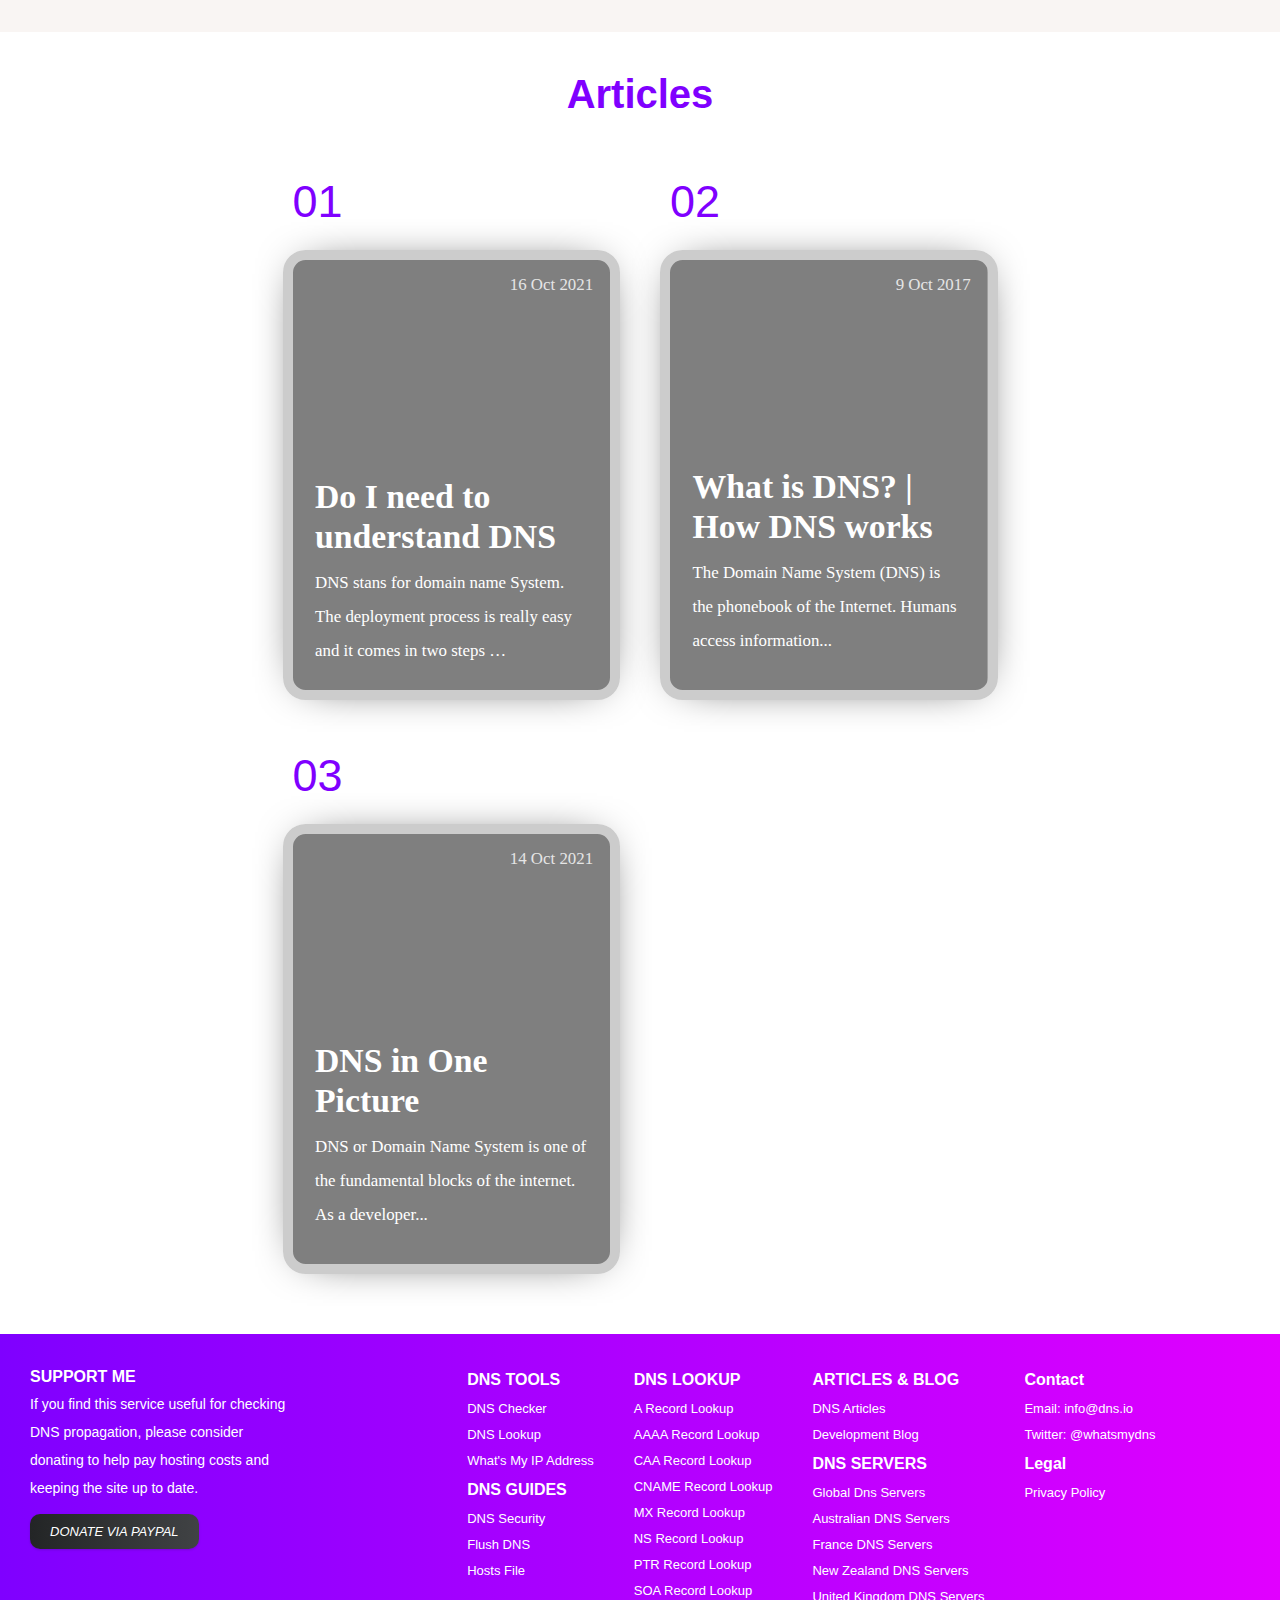
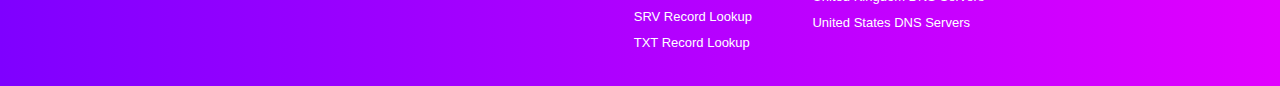
==== articles.html @ fb5347af "feat:done" ====
<!DOCTYPE html>
<html lang="en">
  <head>
    <meta charset="UTF-8" />
    <meta http-equiv="X-UA-Compatible" content="IE=edge" />
    <meta name="viewport" content="width=device-width, initial-scale=1.0" />
    <link rel="stylesheet" href="./style.css" />

    <title>Articles</title>
  </head>
  <body>
    <div class="">
      <header class="top">
        <a href="./index.html">
          <div class="top__logo">
            <img src="./img/logomake.png" alt="" />
          </div>
        </a>
      </header>

      <h3 class="article-header">Articles</h3>
      <section class="cards-wrapper">
        <div class="card-grid-space">
          <div class="num">01</div>
          <a
            class="card"
            href="./blog1.html"
            style="
              --bg-img: url(https://images1-focus-opensocial.googleusercontent.com/gadgets/proxy?container=focus&resize_w=1500&url=https://codetheweb.blog/assets/img/posts/links-images-about-file-paths/cover.jpg);
            "
          >
            <div>
              <h1>Do I need to understand DNS</h1>
              <p>
                DNS stans for domain name System. The deployment process is
                really easy and it comes in two steps …
              </p>
              <div class="date">16 Oct 2021</div>
            </div>
          </a>
        </div>
        <div class="card-grid-space">
          <div class="num">02</div>
          <a
            class="card"
            href="./blog2.html"
            style="
              --bg-img: url('https://images1-focus-opensocial.googleusercontent.com/gadgets/proxy?container=focus&resize_w=1500&url=https://codetheweb.blog/assets/img/posts/basic-types-of-html-tags/cover.jpg');
            "
          >
            <div>
              <h1>What is DNS? | How DNS works</h1>
              <p>
                The Domain Name System (DNS) is the phonebook of the Internet.
                Humans access information...
              </p>
              <div class="date">9 Oct 2017</div>
              <div class="tags">
                <!-- <div class="tag">Read More...</div> -->
              </div>
            </div>
          </a>
        </div>
        <div class="card-grid-space">
          <div class="num">03</div>
          <a
            class="card"
            href="./blog3.html"
            style="
              --bg-img: url('https://images1-focus-opensocial.googleusercontent.com/gadgets/proxy?container=focus&resize_w=1500&url=https://codetheweb.blog/assets/img/posts/links-images-about-file-paths/cover.jpg');
            "
          >
            <div>
              <h1>DNS in One Picture</h1>
              <p>
                DNS or Domain Name System is one of the fundamental blocks of
                the internet. As a developer...
              </p>
              <div class="date">14 Oct 2021</div>
              <div class="tags">
                <!-- <div class="tag">Read More...</div> -->
              </div>
            </div>
          </a>
        </div>
        <!-- https://images.unsplash.com/photo-1520839090488-4a6c211e2f94?ixlib=rb-0.3.5&ixid=eyJhcHBfaWQiOjEyMDd9&s=38951b8650067840307cba514b554ba5&auto=format&fit=crop&w=1350&q=80 -->
      </section>
    </div>

    <div class="footer-container">
      <div class="footer-item">
        <h4 class="footer-title">SUPPORT ME</h4>
        <p class="footer-para">
          If you find this service useful for checking DNS propagation, please
          consider donating to help pay hosting costs and keeping the site up to
          date.
        </p>

        <a class="donate" href="">Donate via Paypal</a>
      </div>
      <ul class="footer-item ml mr">
        <li class="footer-list-item footer-title start">DNS TOOLS</li>
        <li class="footer-list-item">
          <a href="./index.html">DNS Checker</a>
        </li>
        <li class="footer-list-item">
          <a href="./dns-lookup.html">DNS Lookup</a>
        </li>
        <li class="footer-list-item">What's My IP Address</li>
        <li class="footer-list-item footer-title">DNS GUIDES</li>
        <li class="footer-list-item">DNS Security</li>
        <li class="footer-list-item">Flush DNS</li>
        <li class="footer-list-item">Hosts File</li>
      </ul>

      <ul class="footer-item mr">
        <li class="footer-list-item footer-title">DNS LOOKUP</li>
        <li class="footer-list-item">A Record Lookup</li>
        <li class="footer-list-item">AAAA Record Lookup</li>
        <li class="footer-list-item">CAA Record Lookup</li>
        <li class="footer-list-item">CNAME Record Lookup</li>
        <li class="footer-list-item">MX Record Lookup</li>
        <li class="footer-list-item">NS Record Lookup</li>
        <li class="footer-list-item">PTR Record Lookup</li>
        <li class="footer-list-item">SOA Record Lookup</li>
        <li class="footer-list-item">SRV Record Lookup</li>
        <li class="footer-list-item">TXT Record Lookup</li>
      </ul>

      <ul class="footer-item mr">
        <li class="footer-list-item footer-title">ARTICLES & BLOG</li>
        <li class="footer-list-item">
          <a href="./articles.html">DNS Articles</a>
        </li>
        <li class="footer-list-item">Development Blog</li>
        <li class="footer-list-item footer-title">DNS SERVERS</li>
        <li class="footer-list-item">
          <a href="./global.html">Global Dns Servers</a>
        </li>
        <li class="footer-list-item">Australian DNS Servers</li>
        <li class="footer-list-item">France DNS Servers</li>
        <li class="footer-list-item">New Zealand DNS Servers</li>
        <li class="footer-list-item">United Kingdom DNS Servers</li>
        <li class="footer-list-item">United States DNS Servers</li>
      </ul>

      <ul class="footer-item mr">
        <li class="footer-list-item footer-title">Contact</li>
        <li class="footer-list-item">Email: info@dns.io</li>
        <li class="footer-list-item">Twitter: @whatsmydns</li>
        <li class="footer-list-item footer-title">Legal</li>
        <li class="footer-list-item">Privacy Policy</li>
      </ul>
    </div>
  </body>
</html>
---- style.css ----
* {
    margin : 0;
    padding: 0;

}

*,
*::before,
*::after {
    box-sizing: inherit;
}

html {
    box-sizing: border-box;
    font-size : 62.5%;
}

@media only screen and (max-width: 78.15em) {
    html {
        font-size: 50%;
    }
}

body {
    font-family      : -apple-system, BlinkMacSystemFont, segoe ui, Roboto, helvetica neue, Arial, noto sans, sans-serif, apple color emoji, segoe ui emoji, segoe ui symbol, noto color emoji;
    font-weight      : 400;
    line-height      : 1.6;
    color            : #615551;
    background-size  : cover;
    background-repeat: no-repeat;
    min-height       : calc(100vh - 2 * 4vw);
    position         : relative;
    overflow-x       : hidden;
}

a {
    text-decoration: none;
    color          : white;
}

.top {
    grid-area       : head;
    background-color: #f9f5f3;
    display         : flex;
    align-items     : center;
    justify-content : space-between;
}

.top__logo {
    margin-left   : 4rem;
    /* height     : 4.6rem; */
    display       : block;
    font-size     : 2rem;
}

.top__logo img {
    /* height: 300px; */
}



@media only screen and (max-width: 78.15em) {

    .top {
        max-width     : 100%;
        margin        : 0;
        border-radius : 0;
        display       : block;
        padding-bottom: 3rem;

    }

    .top__logo {
        margin-left    : 0;
        display        : flex;
        justify-content: center;
    }

    .top__logo img {
        /* width: 00px; */
        height: 80px;

        margin-top   : 3rem;
        margin-bottom: 3rem;
    }


}


#drop-area {
    border       : 2px dashed #ccc;
    border-radius: 20px;
    width        : 480px;
    font-family  : sans-serif;
    margin       : 100px auto;
    padding      : 20px;
    font-size    : 1.8rem;
}

#drop-area.highlight {
    border-color: purple;
}

p {
    margin-top: 0;
}

.my-form {
    margin-bottom: 10px;
}

#gallery {
    margin-top: 10px;
}

#gallery img {
    width         : 150px;
    margin-bottom : 10px;
    margin-right  : 10px;
    vertical-align: middle;
}



#fileElem {
    display: none;
}

#progress-bar {
    height: 30px;
}


/* stats */

.statistics-wrapper {
    position     : relative;
    padding-left : 3rem;
    padding-right: 3rem;
    background   : linear-gradient(to right, #7f00ff, #e100ff);
    padding-top  : 3rem;
}


.statistics-container {
    display        : flex;
    flex-direction : row;
    justify-content: space-between;
}

.statistics-title {
    font-size     : 4rem;
    color         : white;
    text-align    : center;
    padding-bottom: 3rem;


}

@media only screen and (max-width: 78.15em) {
    .statistics-container {
        flex-direction: column;
        padding-top   : 3rem;
        padding-bottom: 3rem;
        align-items   : center;
    }
}

#number1,
#number2,
#number3 {
    font-size  : 4rem;
    font-weight: 600;
}

.countdoun {
    padding-top: 2rem;
    color      : #fff;
}

.counter-wrapper {
    align-items    : center;
    display        : flex;
    justify-content: center;
    margin-top     : -6rem;
    padding-right  : 3rem;
    padding        : 20px;
    border-left    : 2px solid #fff;
    border-right   : 2px solid #fff;
    border-bottom  : 2px solid #fff;
    border-radius  : 5px;
}

.counter-wrapper::before {
    content         : '';
    position        : absolute;
    height          : 2px;
    width           : 30%;
    left            : 3px;
    border-radius   : 5px 0 0 0;
    top             : 0;
    background-color: #fff;
    text-align      : center;
}

.counter-wrapper::after {
    content         : '';
    position        : absolute;
    height          : 2px;
    width           : 30%;
    border-radius   : 0 5px 0 0;
    right           : 3px;
    top             : 0;
    left            : auto;
    background-color: #fff;

}

.color-main {
    color       : #218392;
    border-color: #218392;
}


.firstBox,
.secondBox,
.thirdBox {
    width        : 400px;
    margin-bottom: 2rem;
}



.counter-icon {
    display  : block;
    width    : auto;
    height   : 50px;
    position : absolute;
    top      : -25px;
    left     : 50%;
    transform: translateX(-50%);
}



.item {
    font-size: 3rem;
    color    : #fff;
}

h6 {
    padding-top   : 1rem;
    padding-bottom: 1rem;
    font-size     : 2rem;
    line-height   : 1;

}

.divider-space {
    clear: both;
    width: 100%;
}

.mt {
    margin-top: 75px;
}

.shortcode-simple-counter {
    position: relative;
}

@media only screen and (max-width: 78.15em) {

    .firstBox,
    .secondBox,
    .thirdBox {
        width: 300px;
    }
}

#first {
    text-align: center;
}

#second {
    text-align: center;

}

#third {
    text-align: center;

}


/* wave */

.wave {
    margin-top: -130px;
    transform : rotate(180deg);
    position  : relative;
    z-index   : -1;


}

.wave-main svg {
    margin-top: -50px !important;
}



@media only screen and (min-width: 1000px) {

    .wave {
        margin-top: -350.9px !important;
    }

    .wave-main {
        margin-top: -40.9px !important;
    }
}


@media only screen and (min-width: 1600px) {

    .wave {
        margin-top: -450.6px !important;
    }

    .wave-main {
        margin-top: -30px;
    }

    .wave-main svg {
        margin-top: -120px !important;
    }
}


/* info container */
.app-info-container {
    display        : flex;
    width          : 80%;
    margin         : 0 auto;
    justify-content: space-between;
    padding-bottom : 2rem;
    margin-top     : -10rem !important;

}


@media only screen and (max-width: 78.15em) {
    .app-info-container {
        flex-direction : column;
        justify-content: center;
        margin-top     : 5rem !important;
    }
}

.info-card {
    position     : relative;
    max-width    : 385px;
    width        : 100%;
    border-radius: 25px;
    padding      : 20px 30px 30px 30px;
    background   : #fff;
    box-shadow   : 0 5px 10px rgba(0, 0, 0, 0.2);
    z-index      : 1;
    overflow     : hidden;
    transition   : all 0.2s;
}

.info-card:hover {
    box-shadow: 0 18px 10px rgba(0, 0, 0, 0.2);
    cursor    : pointer;
    transform : translateY(4px);

}


@media only screen and (max-width: 78.15em) {
    .info-card {
        margin-bottom: 3rem;
    }
}

@media only screen and (max-width: 1300px) {
    .info-card {
        /* width: auto; */
        margin-right: 4rem !important;
    }
}

.card-img-container img {
    /* position  : absolute; */
    height       : 300px;
    width        : 300px;
    object-fit   : cover;
    /* transform : rotate(18deg); */
    left         : 12px;
    top          : -40px;
    z-index      : 1;
}

.card-details .card_name {
    font-size  : 26px;
    font-weight: 500;
    color      : #161616;
}

.card-details .card_name {
    font-size  : 26px;
    font-weight: 500;
    color      : #161616;
}

.card_name-para {
    font-size  : 14px !important;
    line-height: 1.8;
    font-weight: 400;
    color      : #333;
    text-align : justify;
}


.bold {
    font-weight: bold;
}


/* lottie animations */
.anim {
    width          : 100%;
    height         : 200px;
    display        : flex;
    justify-content: center;
}

@media only screen and (max-width: 78.15em) {
    .anim {
        height: 300px;
    }
}

.footer-container {
    margin-top: -1rem;

    font-size     : 1.8rem;
    display       : flex;
    flex-direction: column;
    flex-wrap     : wrap;
    background    : linear-gradient(to right, #7f00ff, #e100ff);
    color         : #fff;
    padding       : 3rem;

}

.footer-item {
    list-style-type: none;
}

.footer-para {
    font-size    : 1.6rem;
    width        : 40%;
    line-height  : 2;
    margin-bottom: 2rem;
}



.footer-title {
    color        : #fff;
    font-size    : 1.6rem;
    font-weight  : 600;
    /* text-align: center; */
}

.footer-title:hover {
    text-decoration: none !important;
}



@media only screen and (max-width: 78.15em) {
    .footer-container {
        margin-top: -2rem;
    }
}

@media only screen and (min-width: 700px) {
    .footer-container {
        flex-direction: row;
        font-size     : 1.3rem;
        text-align    : left;
    }
}


@media only screen and (min-width: 1000px) {
    .footer-para {
        font-size: 1.4rem;
        width    : 30%;

    }
}

@media only screen and (min-width: 1300px) {
    .footer-title {
        font-size : 1.5rem;
        text-align: left;

    }
}

.footer-list-item {
    line-height: 2;
}

.footer-list-item:hover {
    text-decoration: underline;
    cursor         : pointer;
}

.donate {
    background-image: linear-gradient(to right, #232526 0%, #414345 51%, #232526 100%)
}

.donate {
    font-style        : italic;
    padding           : 1rem 2rem;
    text-align        : center;
    text-transform    : uppercase;
    transition        : 0.5s;
    background-size   : 200% auto;
    color             : white;
    box-shadow        : 0 0 20px #eee;
    border-radius     : 10px;
    /* display        : block; */
    box-shadow        : 0 1px 3px 0 rgba(0, 0, 0, .1), 0 1px 2px 0 rgba(0, 0, 0, .06);
    text-decoration   : none;
}

.donate:hover {
    background-position: right center;
    /* change the direction of the change here */
    color              : #fff;
    text-decoration    : none;
}


.ml {
    margin-left: 0;
}

@media only screen and (min-width: 700px) {
    .ml {
        margin-left: -450px;


    }
}

.mr {
    margin-right: 40px;
}

@media only screen and (min-width: 1600px) {
    .mr {
        margin-right: 200px;

    }
}

.start {
    margin-top   : 3rem;
    /* text-align: center; */
}

@media only screen and (min-width: 1000px) {
    .start {
        margin-top: 0;
    }
}

.bg-gradient {
    background: linear-gradient(to right, #7f00ff, #e100ff);

    padding-top   : 10rem;
    padding-bottom: 2rem;

}

.drop-para {
    color: white;
}

.button {
    background-image   : linear-gradient(to right, #DA22FF 0%, #9733EE 51%, #DA22FF 100%);
    border-radius      : 10rem;
    border             : none;
    text-transform     : uppercase;
    color              : #fff;
    cursor             : pointer;
    /* display         : flex; */
    align-items        : center;
    transition         : 0.5s;
    background-size    : 200% auto;
    color              : white;
    box-shadow         : 0 0 10px #eee;
    margin-top         : 2rem;
    /* padding-top     : 2rem; */
}

.button {

    /* padding: 10px; */
    padding-top   : 10px;
    padding-bottom: 10px;
    padding-left  : 12px;
    padding-right : 12px;
    cursor        : pointer;
    display       : inline-block;
}


.button:hover {
    background-position: right center;
    color              : #fff;
    text-decoration    : none;
}

.files-button {
    padding-left : 20px;
    padding-right: 20px;
}

/* Download */

.download-container {
    display         : flex;
    height          : 80vh;
    width           : 100vw;
    justify-content : center;
    align-items     : center;
    /* background   : linear-gradient(to right, #1e3c72, #2a5298); */
    background-image: linear-gradient(135deg, #667eea 0%, #764ba2 100%);

}

.firstTwoContainer {
    /* box-shadow: 0 0 30px 6px rgb(0 0 0 / 20%); */
    box-shadow: 0 10px 20px 6px rgba(0, 0, 0, .2);

    border-radius: 10px;


}

@media only screen and (max-width: 78.15em) {
    .firstTwoContainer {
        width: 80%;
    }
}

.download-box {
    background             : linear-gradient(to right, #7f00ff, #e100ff);
    display                : flex;
    padding-top            : 3rem;
    padding-bottom         : 3rem;
    padding-left           : 3rem;
    padding-right          : 3rem;
    /* justify-content     : center;
    align-items            : center; */
    border-top-left-radius : 10px;
    border-top-right-radius: 10px;
}


.file-name-container {
    display    : flex;
    align-items: center;
}

.file-icon {
    width : 30px;
    height: 30px;
}

.file-name {
    font-size: 3rem;
    color    : white;
}

.file-infos {
    display: flex;
}

.file-infos img {
    width : 30px;
    height: 20px;
}

.file-infos h3 {
    font-size: 1.5rem;
}



.informations-wrapper {
    width    : 50%;
    display  : flex;
    flex-wrap: wrap;
}

.informations {
    margin-top     : 2rem;
    color          : #fff;
    /* margin-right: 3rem; */

}

@media only screen and (max-width: 78.15em) {
    .download-box {
        /* width          : 80%; */
        margin         : 0 auto;
        flex-direction : column;
        justify-content: center;
        align-items    : center;

    }

    .informations-wrapper {
        font-size      : 1.5rem;
        justify-content: center;
        align-items    : center;
        margin         : 0 auto;
    }

    .clipboard {

        background     : linear-gradient(to right, #7f00ff, #e100ff);
        position       : relative;
        padding-bottom : 2rem;
        /* padding-left: 2rem; */
        padding-left   : 0 !important;
        margin-left    : 0;
        margin         : 0 auto;
        display        : flex;
        justify-content: center;
        align-items    : center;

    }

    .dropbox {
        margin-top: 3rem !important;
    }

    .file-infos h3 {
        font-size: 1.8rem;
    }
}



.file-info-container {
    /* width: 130px; */
    width: 120px;
}

.second-part {
    display        : flex;
    flex-direction : column;
    align-items    : center;
    justify-content: center;
    margin-left    : -200px;
}

@media only screen and (max-width: 78.15em) {
    .second-part {
        margin-left: 0;
    }
}

.dropbox {
    margin-top: 1rem;
    font-size : 1.5rem;
    color     : #fff;
}

.down-button {
    color              : #1F2937;
    padding            : 20px;
    padding-left       : 40px;
    padding-right      : 40px;
    /* background-image: linear-gradient(to right, #232526 0%, #414345 51%, #232526 100%); */
    background-color   : #b8c6db;
    background-image   : linear-gradient(315deg, #b8c6db 0%, #f5f7fa 74%);
}

.down-button:hover {
    color: #000;
}


.clipboard {
    background                : linear-gradient(to right, #7f00ff, #e100ff);
    position                  : relative;
    padding-bottom            : 2rem;
    padding-left              : 2rem;
    border-bottom-left-radius : 10px;
    border-bottom-right-radius: 10px;

}

.copy-input {
    max-width         : 275px;
    width             : 100%;
    cursor            : pointer;
    background-color  : #eaeaeb;
    border            : none;
    color             : #6c6c6c;
    font-size         : 14px;
    border-radius     : 5px;
    padding           : 15px 45px 15px 15px;
    font-family       : 'Montserrat', sans-serif;
    box-shadow        : 0 1px 15px #b8c6db;
    -moz-box-shadow   : 0 1px 15px #b8c6db;
    -webkit-box-shadow: 0 1px 15px #b8c6db;
}

.copy-input:focus {
    outline: none;
}

.copy-btn {
    width           : 40px;
    background-color: #eaeaeb;
    font-size       : 18px;
    padding         : 6px 9px;
    border-radius   : 5px;
    border          : none;
    color           : #6c6c6c;
    margin-left     : -50px;
    transition      : all .4s;
}

.copy-btn:hover {
    transform: scale(1.3);
    color    : gray;
    cursor   : pointer;
}

.copy-btn:focus {
    outline: none;
}

.dropbox {
    display    : flex;
    align-items: center;
}

.dropbox img {
    width : 30px;
    height: 20px;
}

a {
    cursor: pointer;
}

.file-info-container p {
    font-size: 1.2rem;
}

/* articles */

.cards-wrapper {
    font-size            : 1.5rem;
    display              : grid;
    justify-content      : center;
    align-items          : center;
    grid-template-columns: 1fr 1fr 1fr;
    grid-gap             : 4rem;
    padding              : 4rem;
    margin               : 0 auto;
    width                : max-content;
    margin-bottom        : 3rem;
}

.card {
    font-family        : 'Heebo';
    --bg-filter-opacity: 0.5;
    background-image   : linear-gradient(rgba(0, 0, 0, var(--bg-filter-opacity)), rgba(0, 0, 0, var(--bg-filter-opacity))), var(--bg-img);
    height             : 20em;
    width              : 15em;
    font-size          : 1.5em;
    color              : white;
    border-radius      : 1em;
    padding            : 1em;
    /*margin           : 2em;*/
    display            : flex;
    align-items        : flex-end;
    background-size    : cover;
    background-position: center;
    box-shadow         : 0 0 2em -1em black;
    transition         : all, var(--transition-time);
    position           : relative;
    overflow           : hidden;
    border             : 10px solid #ccc;
    text-decoration    : none;
}

.card:hover {
    transform: rotate(0);
}

.card h1 {
    margin     : 0;
    font-size  : 1.5em;
    line-height: 1.2em;
}

.card p {
    font-size  : 0.75em;
    font-family: 'Open Sans';
    margin-top : 0.5em;
    line-height: 2em;
}


.card .tags {
    display    : flex;
    padding-top: 1rem;
}


.card .tags .tag {
    font-size    : 0.75em;
    /* background: rgba(255,255,255,0.5); */
    background   : #7f00ff;
    border-radius: 0.3rem;
    /* padding   : 0 0.5em; */
    padding      : 0.5rem 1rem;
    margin-right : 0.5em;
    line-height  : 1.5em;
    transition   : all, var(--transition-time);
    border-radius: 10px;
}

.card:hover .tags .tag {

    color: white;
}

.card .date {
    position   : absolute;
    top        : 0;
    right      : 0;
    font-size  : 0.75em;
    padding    : 1em;
    line-height: 1em;
    opacity    : .8;
}

.card:before,
.card:after {
    content                   : '';
    transform                 : scale(0);
    transform-origin          : top left;
    border-radius             : 50%;
    position                  : absolute;
    left                      : -50%;
    top                       : -50%;
    z-index                   : -5;
    transition                : all, var(--transition-time);
    transition-timing-function: ease-in-out;
}

.card:before {
    background: #ddd;
    width     : 250%;
    height    : 250%;
}

.card:after {
    background: white;
    width     : 200%;
    height    : 200%;
}

.card:hover {
    color: var(--color);
}


.card:hover:before,
.card:hover:after {
    transform: scale(1);
}

.card-grid-space .num {
    font-size    : 3em;
    margin-bottom: 1.2rem;
    margin-left  : 1rem;
    color        : #7f00ff;
}

.info {
    font-size: 1.2em;
    display  : flex;
    padding  : 1em 3em;
    height   : 3em;
}

.info img {
    height      : 3em;
    margin-right: 0.5em;
}

.info h1 {
    font-size  : 1em;
    font-weight: normal;
}

/* Articles Media Query */
@media screen and (max-width: 1285px) {
    .cards-wrapper {
        grid-template-columns: 1fr 1fr;
    }
}

@media screen and (max-width: 900px) {
    .cards-wrapper {
        grid-template-columns: 1fr;
    }

    .info {
        justify-content: center;
    }

    .card-grid-space .num {
        margin-left: 0;
        text-align : center;
    }
}

@media screen and (max-width: 500px) {
    .cards-wrapper {
        padding: 4rem 2rem;
    }

    .card {
        max-width: calc(100vw - 4rem);
    }
}

@media screen and (max-width: 450px) {
    .info {
        display   : block;
        text-align: center;
    }

    .info h1 {
        margin: 0;
    }
}

.article-header {
    font-size  : 4rem;
    text-align : center;
    padding-top: 3rem;
    color      : #7f00ff;
}


/* BLOGS */

/* BLOGS */

.blog-wrapper {
    background: #f9f5f3;
    margin-top: -2rem;
}

.blog-post {
    font-size: 1.5rem;
}



.blog-1-title {
    color      : #373737;
    font-size  : 3.8rem;
    font-weight: 700;

}

.blog-1-para {
    line-height: 1.9em;
    margin     : 2em 0;
    font-size  : 1em;
    font-weight: 500;
}

.blog-post {
    width     : 80%;
    max-width : 1100px;
    background: white;
    margin    : 20px auto 0;
    border    : 1px solid #f4f4f4;
    box-shadow: 0 0 25px rgba(0, 0, 0, .05);
}

.blog1-hero {
    width          : 100%;
    height         : 0;
    padding-bottom : 30%;
    background     : url('https://images.unsplash.com/photo-1484807352052-23338990c6c6?ixid=MnwxMjA3fDB8MHxwaG90by1wYWdlfHx8fGVufDB8fHx8&ixlib=rb-1.2.1&auto=format&fit=crop&w=1050&q=80') 20% 70% no-repeat;
    background-size: cover;
    position       : relative;
}

.blog2-hero {
    width          : 100%;
    height         : 0;
    padding-bottom : 30%;
    background     : url('https://images.unsplash.com/photo-1571786256017-aee7a0c009b6?ixid=MnwxMjA3fDB8MHxwaG90by1wYWdlfHx8fGVufDB8fHx8&ixlib=rb-1.2.1&auto=format&fit=crop&w=800&q=80') 20% 70% no-repeat;
    background-size: cover;
    position       : relative;
}

.blog3-hero {
    width          : 100%;
    height         : 0;
    padding-bottom : 30%;
    background     : url('https://images.unsplash.com/photo-1584169417032-d34e8d805e8b?ixid=MnwxMjA3fDB8MHxwaG90by1wYWdlfHx8fGVufDB8fHx8&ixlib=rb-1.2.1&auto=format&fit=crop&w=1470&q=80') 20% 70% no-repeat;
    background-size: cover;
    position       : relative;
}


summary {
    margin-top: 20px;
    display   : inline-block;
}

summary h3 {
    width      : 100%;
    font-size  : 2.5em;
    color      : #555;
    font-weight: 500;
}

summary .blog-date {
    width       : 100%;
    font-size   : 15px;
    padding-left: 2px;
    color       : #909090;
}


.blog-1-article {
    padding-bottom: 50px;
}

.blog-content {
    width : 55%;
    margin: auto;
}

.blog1-img {
    width          : 60%;
    height         : 0;
    margin         : 50px auto 60px;
    padding-bottom : 35%;
    background     : url('https://images.unsplash.com/photo-1586772002345-339f8042a777?ixid=MnwxMjA3fDB8MHxwaG90by1wYWdlfHx8fGVufDB8fHx8&ixlib=rb-1.2.1&auto=format&fit=crop&w=900&q=80') center center;
    background-size: cover;
    position       : relative;
    border-radius  : 10px;
}

.blog2-img {
    width          : 60%;
    height         : 0;
    margin         : 50px auto 60px;
    padding-bottom : 35%;
    background     : url('https://images.unsplash.com/flagged/photo-1579274216947-86eaa4b00475?ixid=MnwxMjA3fDB8MHxwaG90by1wYWdlfHx8fGVufDB8fHx8&ixlib=rb-1.2.1&auto=format&fit=crop&w=564&q=80') center center;
    background-size: cover;
    position       : relative;
    border-radius  : 10px;
}

.blog3-img {
    width          : 60%;
    height         : 0;
    margin         : 50px auto 60px;
    padding-bottom : 35%;
    background     : url('https://images.unsplash.com/photo-1558494949-ef010cbdcc31?ixlib=rb-1.2.1&ixid=MnwxMjA3fDB8MHxwaG90by1wYWdlfHx8fGVufDB8fHx8&auto=format&fit=crop&w=1491&q=80') center center;
    background-size: cover;
    position       : relative;
    border-radius  : 10px;
}


.blog-img-caption {
    position : absolute;
    bottom   : -30px;
    font-size: .9em;
    color    : #888;
    left     : 4%;
}

b {
    font-weight: bold;
}

@media (min-width:601px) and (max-width:1000px) {
    .blog-post {
        width: 90%;
    }

    .blog-content {
        width: 75%;
    }

    .blog-hero {
        padding-bottom: 35%;
    }
}

@media (max-width:600px) {
    .blog-post {
        font-size: .9em;
        width    : 90%;
    }

    .blog-content {
        width: 80%;
    }

    .blog-img {
        width         : 90%;
        padding-bottom: 50%;
    }

    .blog-hero {
        padding-bottom: 60%;
    }
}
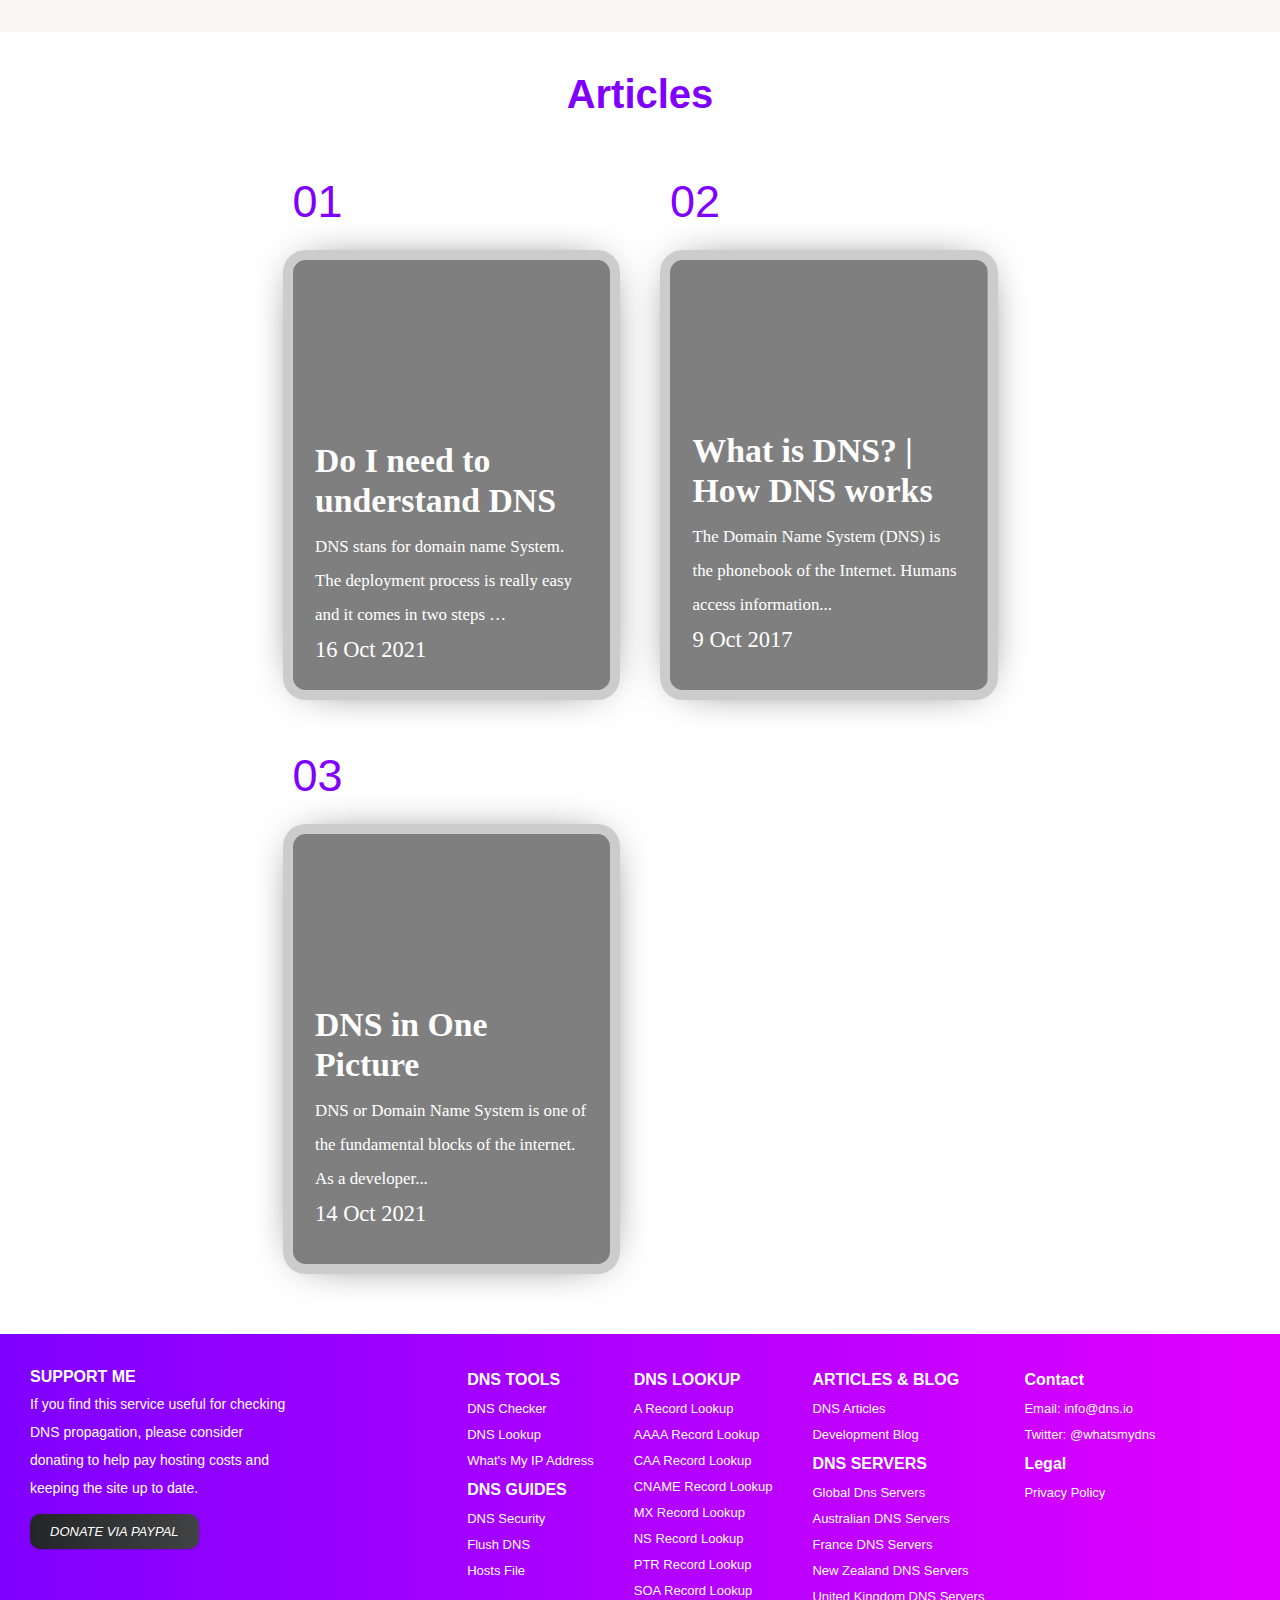
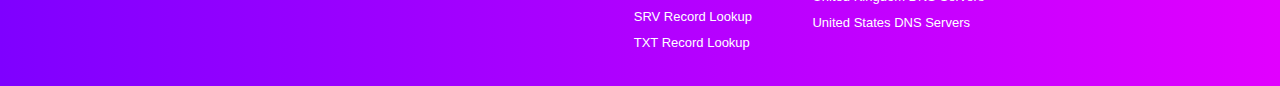
==== commit 3cda8deb: "feat:done" ====
--- a/articles.html
+++ b/articles.html
@@ -23,7 +23,7 @@
         <div class="card-grid-space">
           <div class="num">01</div>
           <a
-            class="card"
+            class="card-mia"
             href="./blog1.html"
             style="
               --bg-img: url(https://images1-focus-opensocial.googleusercontent.com/gadgets/proxy?container=focus&resize_w=1500&url=https://codetheweb.blog/assets/img/posts/links-images-about-file-paths/cover.jpg);
@@ -42,7 +42,7 @@
         <div class="card-grid-space">
           <div class="num">02</div>
           <a
-            class="card"
+            class="card-mia"
             href="./blog2.html"
             style="
               --bg-img: url('https://images1-focus-opensocial.googleusercontent.com/gadgets/proxy?container=focus&resize_w=1500&url=https://codetheweb.blog/assets/img/posts/basic-types-of-html-tags/cover.jpg');
@@ -64,7 +64,7 @@
         <div class="card-grid-space">
           <div class="num">03</div>
           <a
-            class="card"
+            class="card-mia"
             href="./blog3.html"
             style="
               --bg-img: url('https://images1-focus-opensocial.googleusercontent.com/gadgets/proxy?container=focus&resize_w=1500&url=https://codetheweb.blog/assets/img/posts/links-images-about-file-paths/cover.jpg');
--- a/style.css
+++ b/style.css
@@ -140,6 +140,8 @@
     padding-right: 3rem;
     background   : linear-gradient(to right, #7f00ff, #e100ff);
     padding-top  : 3rem;
+    /* margin-top: -290px; */
+    margin-top: -20px;
 }
 
 
@@ -372,12 +374,12 @@
     transition   : all 0.2s;
 }
 
-.info-card:hover {
+/* .info-card:hover {
     box-shadow: 0 18px 10px rgba(0, 0, 0, 0.2);
     cursor    : pointer;
     transform : translateY(4px);
 
-}
+} */
 
 
 @media only screen and (max-width: 78.15em) {
@@ -588,7 +590,7 @@
     background: linear-gradient(to right, #7f00ff, #e100ff);
 
     padding-top   : 10rem;
-    padding-bottom: 2rem;
+    /* padding-bottom: 2rem; */
 
 }
 
@@ -640,13 +642,14 @@
 
 .download-container {
     display         : flex;
-    height          : 80vh;
+    /* height          : 80vh; */
     width           : 100vw;
     justify-content : center;
-    align-items     : center;
+    /* align-items     : center; */
     /* background   : linear-gradient(to right, #1e3c72, #2a5298); */
     background-image: linear-gradient(135deg, #667eea 0%, #764ba2 100%);
-
+    padding-bottom: 18rem;
+    padding-top: 10rem;
 }
 
 .firstTwoContainer {
@@ -889,7 +892,7 @@
     margin-bottom        : 3rem;
 }
 
-.card {
+.card-mia {
     font-family        : 'Heebo';
     --bg-filter-opacity: 0.5;
     background-image   : linear-gradient(rgba(0, 0, 0, var(--bg-filter-opacity)), rgba(0, 0, 0, var(--bg-filter-opacity))), var(--bg-img);
@@ -912,17 +915,17 @@
     text-decoration    : none;
 }
 
-.card:hover {
+.card-mia:hover {
     transform: rotate(0);
 }
 
-.card h1 {
+.card-mia h1 {
     margin     : 0;
     font-size  : 1.5em;
     line-height: 1.2em;
 }
 
-.card p {
+.card-mia p {
     font-size  : 0.75em;
     font-family: 'Open Sans';
     margin-top : 0.5em;
@@ -930,13 +933,13 @@
 }
 
 
-.card .tags {
+.card-mia .tags {
     display    : flex;
     padding-top: 1rem;
 }
 
 
-.card .tags .tag {
+.card-mia .tags .tag {
     font-size    : 0.75em;
     /* background: rgba(255,255,255,0.5); */
     background   : #7f00ff;
@@ -949,12 +952,12 @@
     border-radius: 10px;
 }
 
-.card:hover .tags .tag {
+.card-mia:hover .tags .tag {
 
     color: white;
 }
 
-.card .date {
+.card-img-container .date {
     position   : absolute;
     top        : 0;
     right      : 0;
@@ -964,8 +967,8 @@
     opacity    : .8;
 }
 
-.card:before,
-.card:after {
+.card-mia:before,
+.card-mia:after {
     content                   : '';
     transform                 : scale(0);
     transform-origin          : top left;
@@ -978,25 +981,25 @@
     transition-timing-function: ease-in-out;
 }
 
-.card:before {
+.card-mia:before {
     background: #ddd;
     width     : 250%;
     height    : 250%;
 }
 
-.card:after {
+.card-mia:after {
     background: white;
     width     : 200%;
     height    : 200%;
 }
 
-.card:hover {
+.card-mia:hover {
     color: var(--color);
 }
 
 
-.card:hover:before,
-.card:hover:after {
+.card-mia:hover:before,
+.card-mia:hover:after {
     transform: scale(1);
 }
 
@@ -1051,7 +1054,7 @@
         padding: 4rem 2rem;
     }
 
-    .card {
+    .card-mia {
         max-width: calc(100vw - 4rem);
     }
 }
